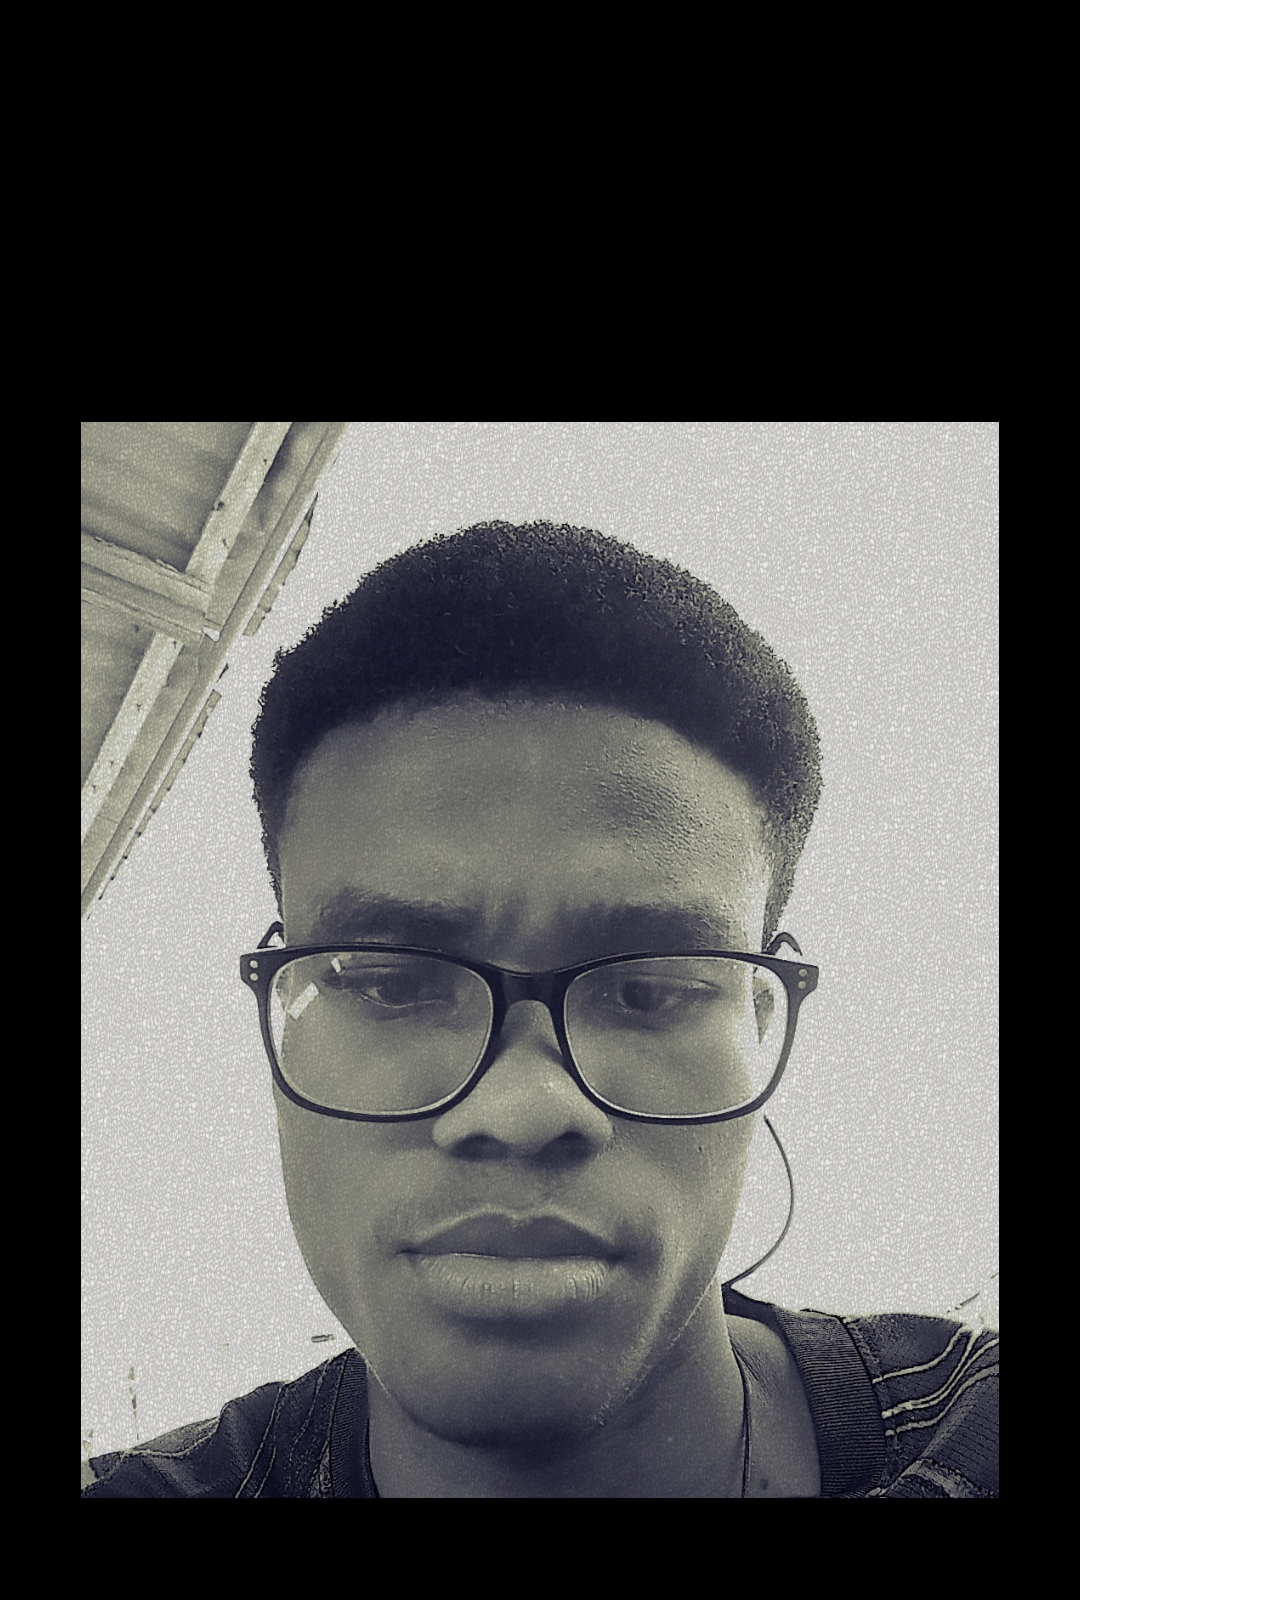
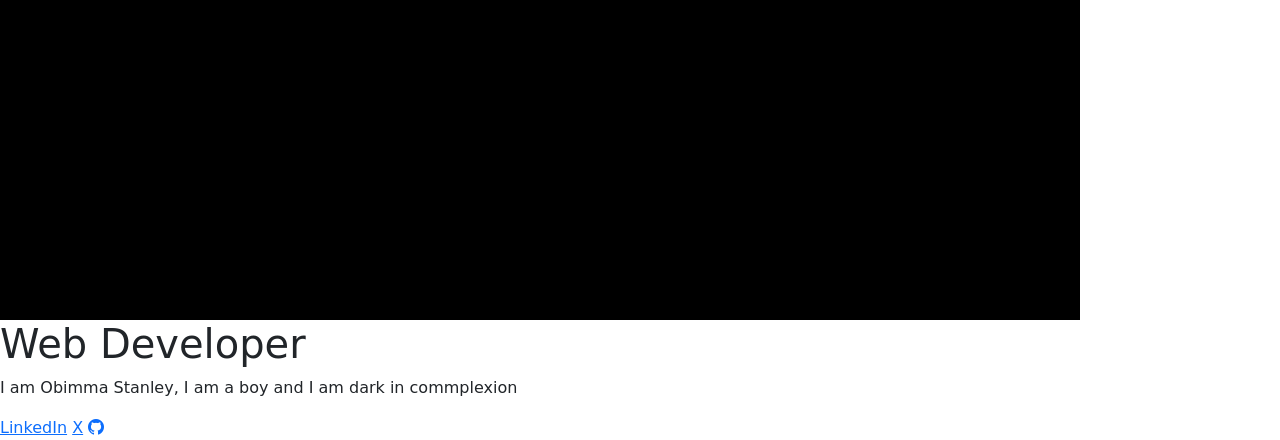
==== week2/profile_card/index2.html @ f961192e "week 2 wednesday" ====
<!DOCTYPE html>
<html lang="en">
<head>
    <meta charset="UTF-8">
    <meta name="viewport" content="width=device-width, initial-scale=1.0">
    <title>My Profile Card </title>
    <link href="https://cdn.jsdelivr.net/npm/bootstrap@5.3.8/dist/css/bootstrap.min.css" rel="stylesheet" integrity="sha384-sRIl4kxILFvY47J16cr9ZwB07vP4J8+LH7qKQnuqkuIAvNWLzeN8tE5YBujZqJLB" crossorigin="anonymous">
    <link rel="stylesheet" href="https://cdn.jsdelivr.net/npm/bootstrap-icons@1.11.3/font/bootstrap-icons.css"/>
</head>
<body>
    <div>
        <div>
            <img src="images/Stanley.jpg" alt="Profile Image">
        </div>
        <h1>Web Developer</h1>
        <p>I am  Obimma Stanley, I am a boy and I am dark in commplexion</p>
        <div>
            <a href="https://www.linkedin.com/in/stanleyjv4" target="_blank">LinkedIn</a>
            <a href="https://www.x.com/stanleyjv4" target="_blank">X</a>
            <a href="https://www.github.com/stanleyjv4" target="_blank"><i class="bi bi-github"></i></a>
            
            
        </div>
    </div>
    <script src="https://cdn.jsdelivr.net/npm/@popperjs/core@2.11.8/dist/umd/popper.min.js" integrity="sha384-I7E8VVD/ismYTF4hNIPjVp/Zjvgyol6VFvRkX/vR+Vc4jQkC+hVqc2pM8ODewa9r" crossorigin="anonymous"></script>
<script src="https://cdn.jsdelivr.net/npm/bootstrap@5.3.8/dist/js/bootstrap.min.js" integrity="sha384-G/EV+4j2dNv+tEPo3++6LCgdCROaejBqfUeNjuKAiuXbjrxilcCdDz6ZAVfHWe1Y" crossorigin="anonymous"></script>
</body>
</html>
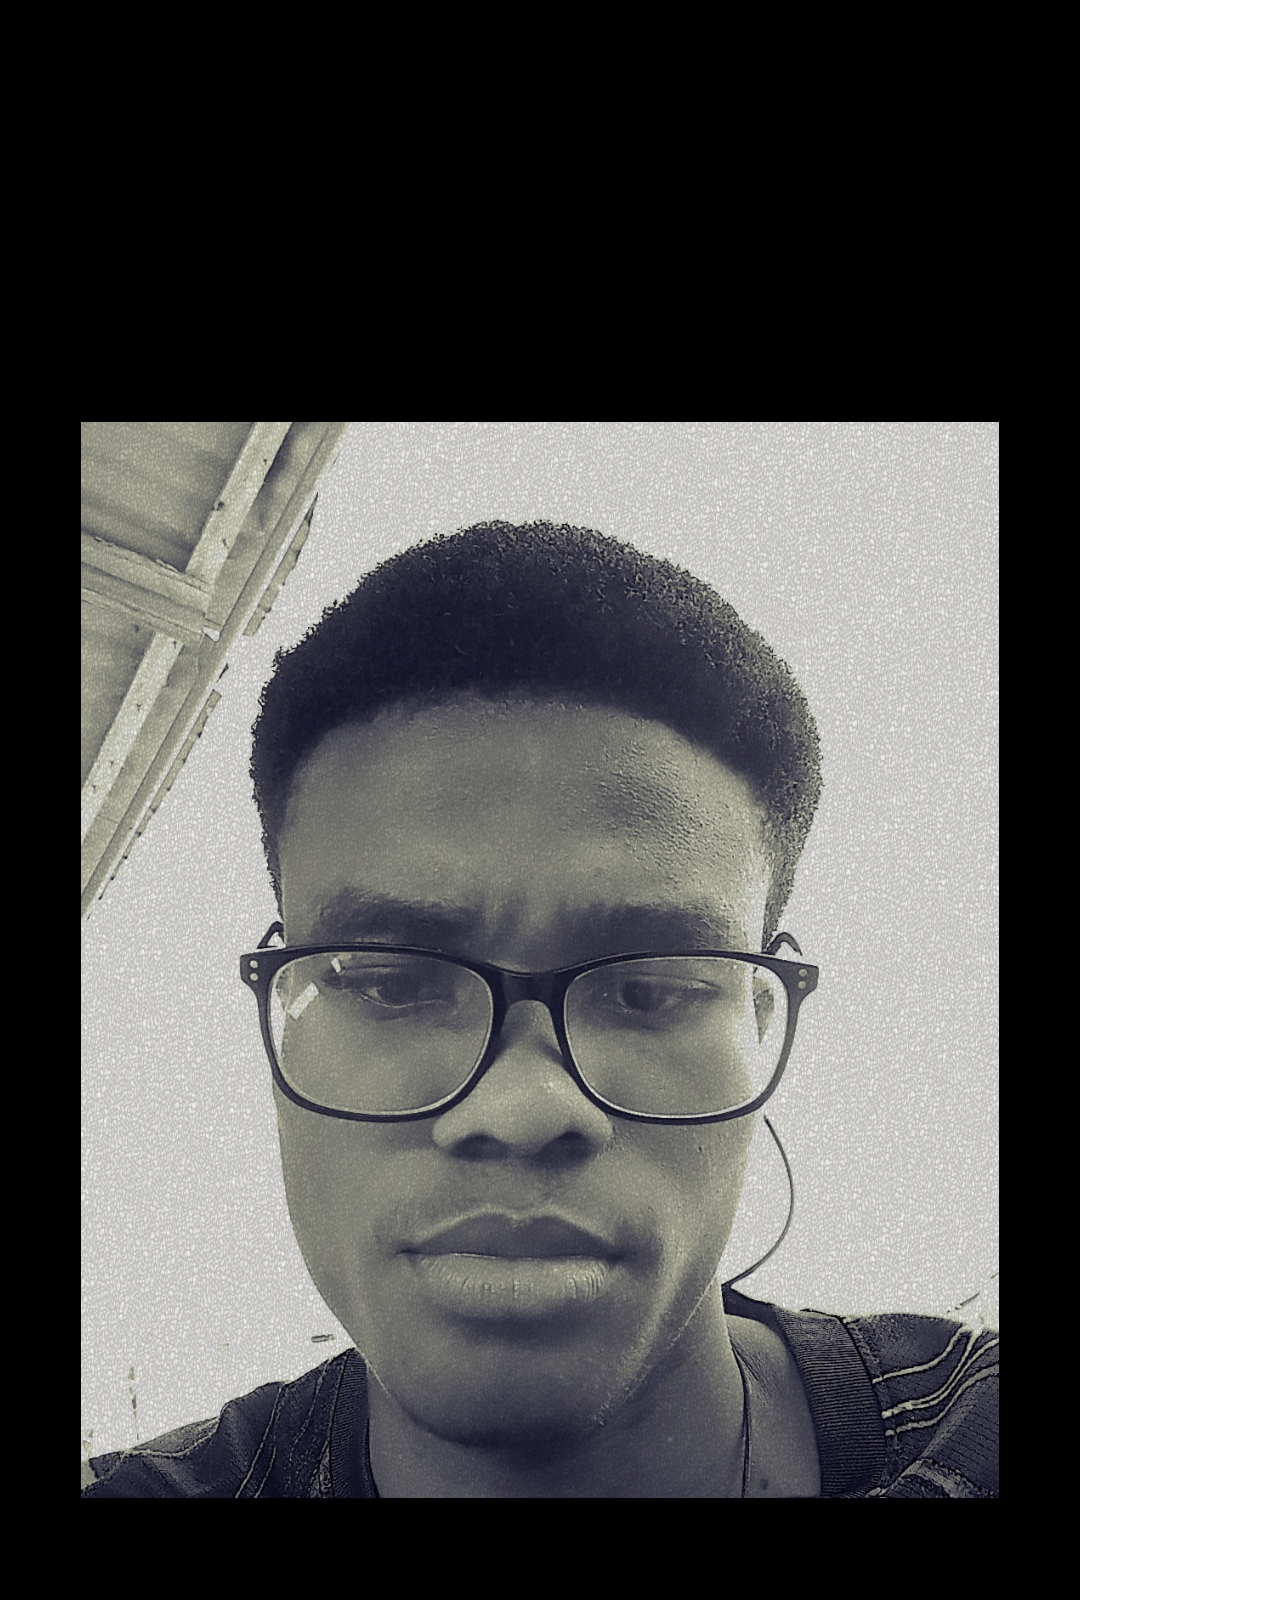
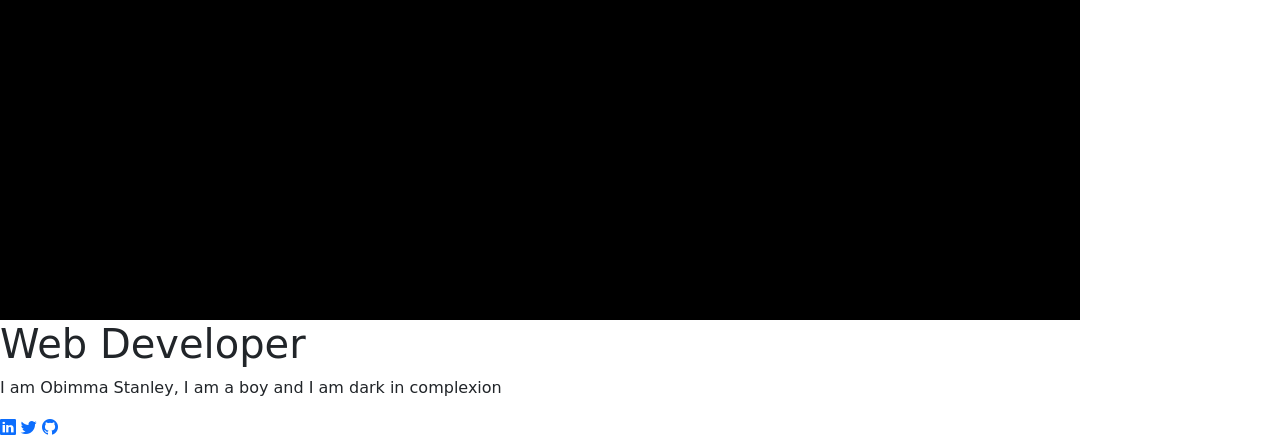
==== commit bff430ba: "added styling to profil card as part of week 3 work" ====
--- a/week2/profile_card/index2.html
+++ b/week2/profile_card/index2.html
@@ -6,17 +6,19 @@
     <title>My Profile Card </title>
     <link href="https://cdn.jsdelivr.net/npm/bootstrap@5.3.8/dist/css/bootstrap.min.css" rel="stylesheet" integrity="sha384-sRIl4kxILFvY47J16cr9ZwB07vP4J8+LH7qKQnuqkuIAvNWLzeN8tE5YBujZqJLB" crossorigin="anonymous">
     <link rel="stylesheet" href="https://cdn.jsdelivr.net/npm/bootstrap-icons@1.11.3/font/bootstrap-icons.css"/>
+    <link rel="stylesheet" href="style.css">
 </head>
 <body>
-    <div>
+    <!-- the center card -->
+    <div class="center-card">
         <div>
             <img src="images/Stanley.jpg" alt="Profile Image">
         </div>
         <h1>Web Developer</h1>
-        <p>I am  Obimma Stanley, I am a boy and I am dark in commplexion</p>
-        <div>
-            <a href="https://www.linkedin.com/in/stanleyjv4" target="_blank">LinkedIn</a>
-            <a href="https://www.x.com/stanleyjv4" target="_blank">X</a>
+        <p>I am  Obimma Stanley, I am a boy and I am dark in complexion</p>
+        <div class="social-links">
+            <a href="https://www.linkedin.com/in/stanleyjv4" target="_blank"><i class="bi bi-linkedin"></i></a>
+            <a href="https://www.x.com/stanleyjv4" target="_blank"><i class="bi bi-twitter"></i></a>
             <a href="https://www.github.com/stanleyjv4" target="_blank"><i class="bi bi-github"></i></a>
             
             
@@ -25,4 +27,7 @@
     <script src="https://cdn.jsdelivr.net/npm/@popperjs/core@2.11.8/dist/umd/popper.min.js" integrity="sha384-I7E8VVD/ismYTF4hNIPjVp/Zjvgyol6VFvRkX/vR+Vc4jQkC+hVqc2pM8ODewa9r" crossorigin="anonymous"></script>
 <script src="https://cdn.jsdelivr.net/npm/bootstrap@5.3.8/dist/js/bootstrap.min.js" integrity="sha384-G/EV+4j2dNv+tEPo3++6LCgdCROaejBqfUeNjuKAiuXbjrxilcCdDz6ZAVfHWe1Y" crossorigin="anonymous"></script>
 </body>
-</html>+</html>
+
+
+<!-- style h1,  -->
